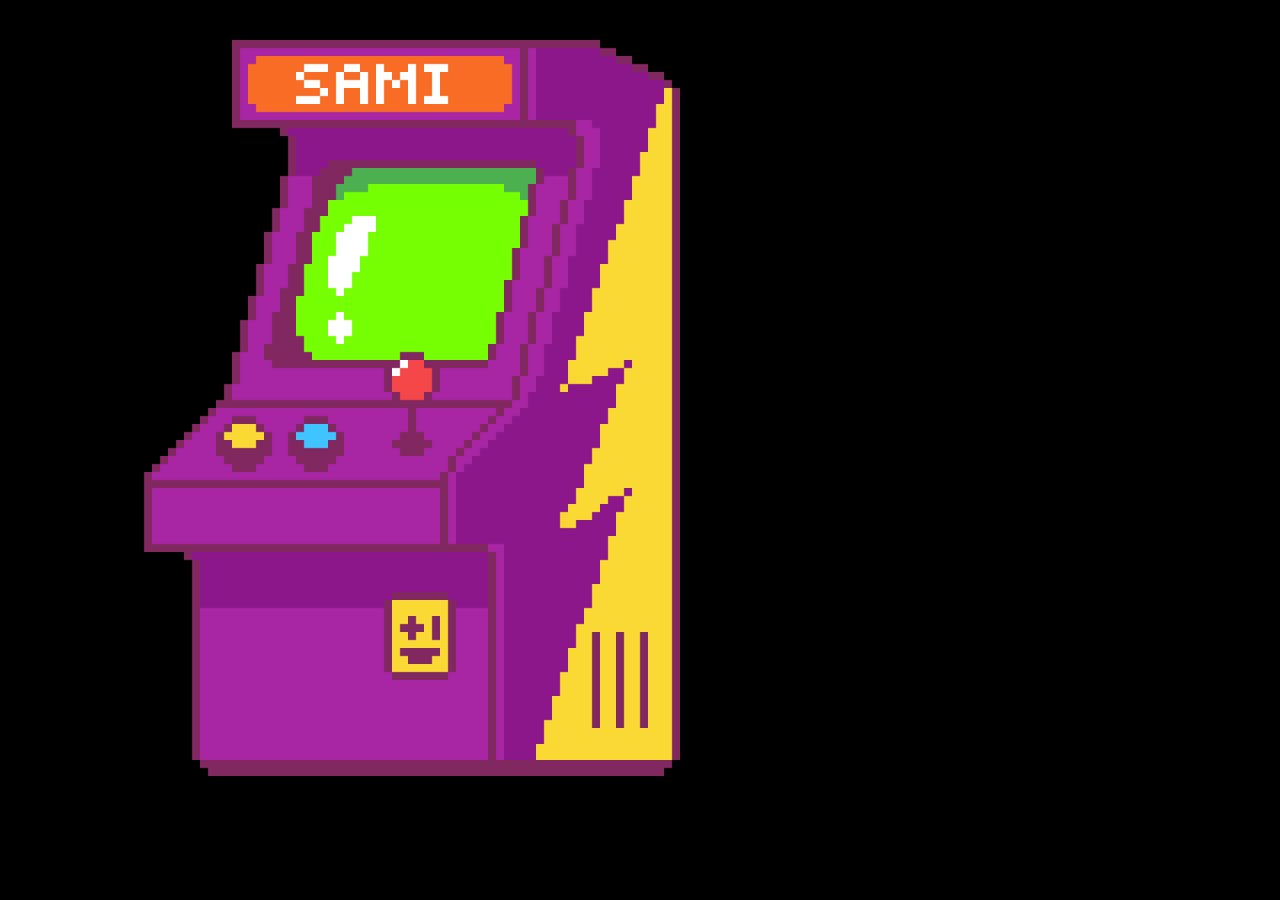
==== index.html @ 6a901428 "FEAT: icono y favicon" ====
<!DOCTYPE html>
<html lang="en">
<head>
    <meta charset="UTF-8">
    <meta http-equiv="X-UA-Compatible" content="IE=edge">
    <meta name="viewport" content="width=device-width, initial-scale=1.0">
    <link rel="icon" href="./statics/img/icon/favicon.png" type="image/png">
    <link rel="stylesheet" href="./statics/styles/basics.css">
    <title>SAMI ARCADE</title>
</head>
<body>
    <div><img src="./statics/img/icon/icon.png" alt="Imagen de la SAMI Arcade" width="800" height="800"></div>
</body>
</html>
---- statics/styles/basics.css ----
body{
    background-color: black;
}
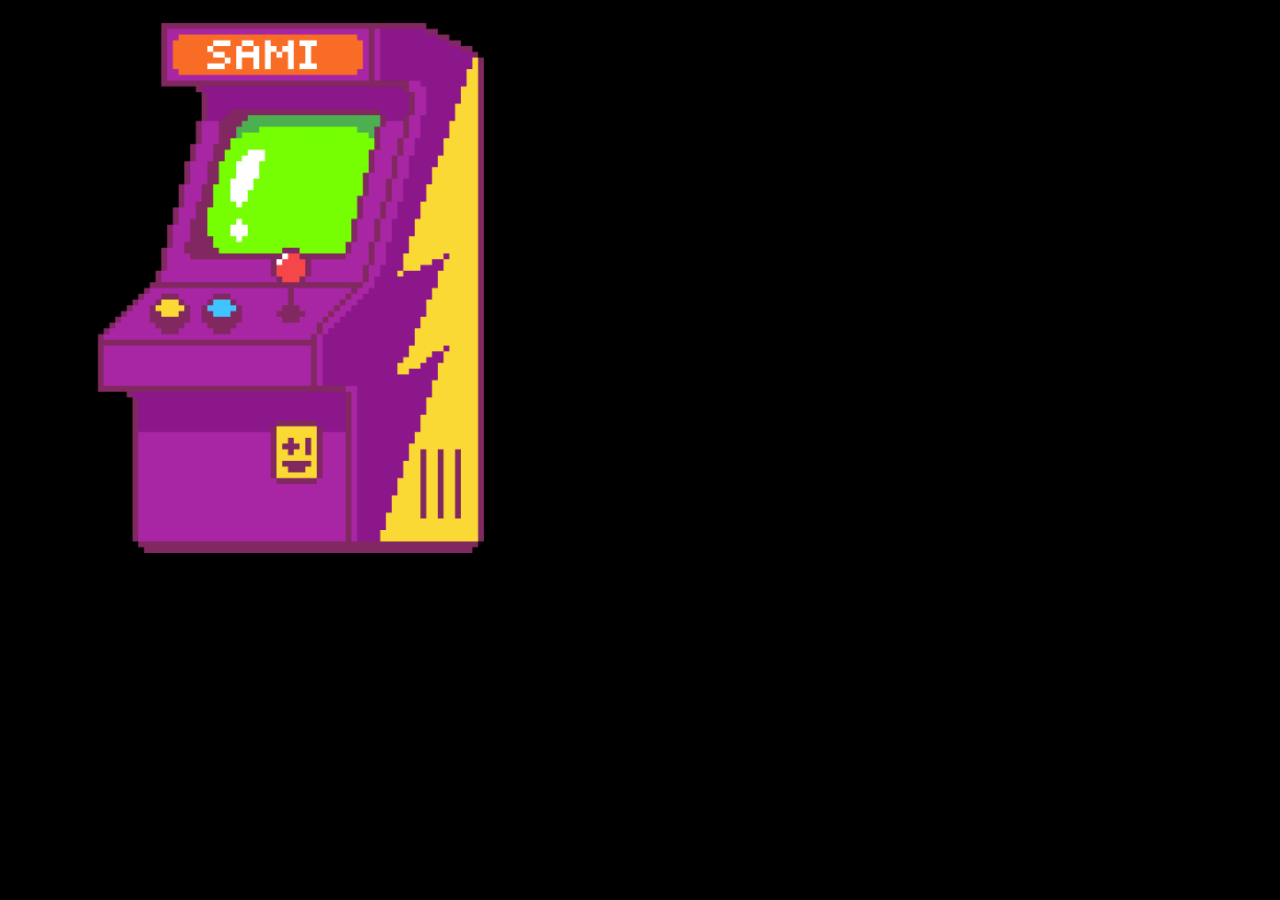
==== commit 189be5eb: "FEAT: creacion de html games" ====
--- a/index.html
+++ b/index.html
@@ -9,6 +9,6 @@
     <title>SAMI ARCADE</title>
 </head>
 <body>
-    <div><img src="./statics/img/icon/icon.png" alt="Imagen de la SAMI Arcade" width="800" height="800"></div>
+    <div><img src="./statics/img/icon/icon.png" alt="Imagen de la SAMI Arcade" height="45%" width="45%"></div>
 </body>
 </html>--- a/statics/styles/basics.css
+++ b/statics/styles/basics.css
@@ -1,3 +1,4 @@
 body{
     background-color: black;
+    margin: 0;
 }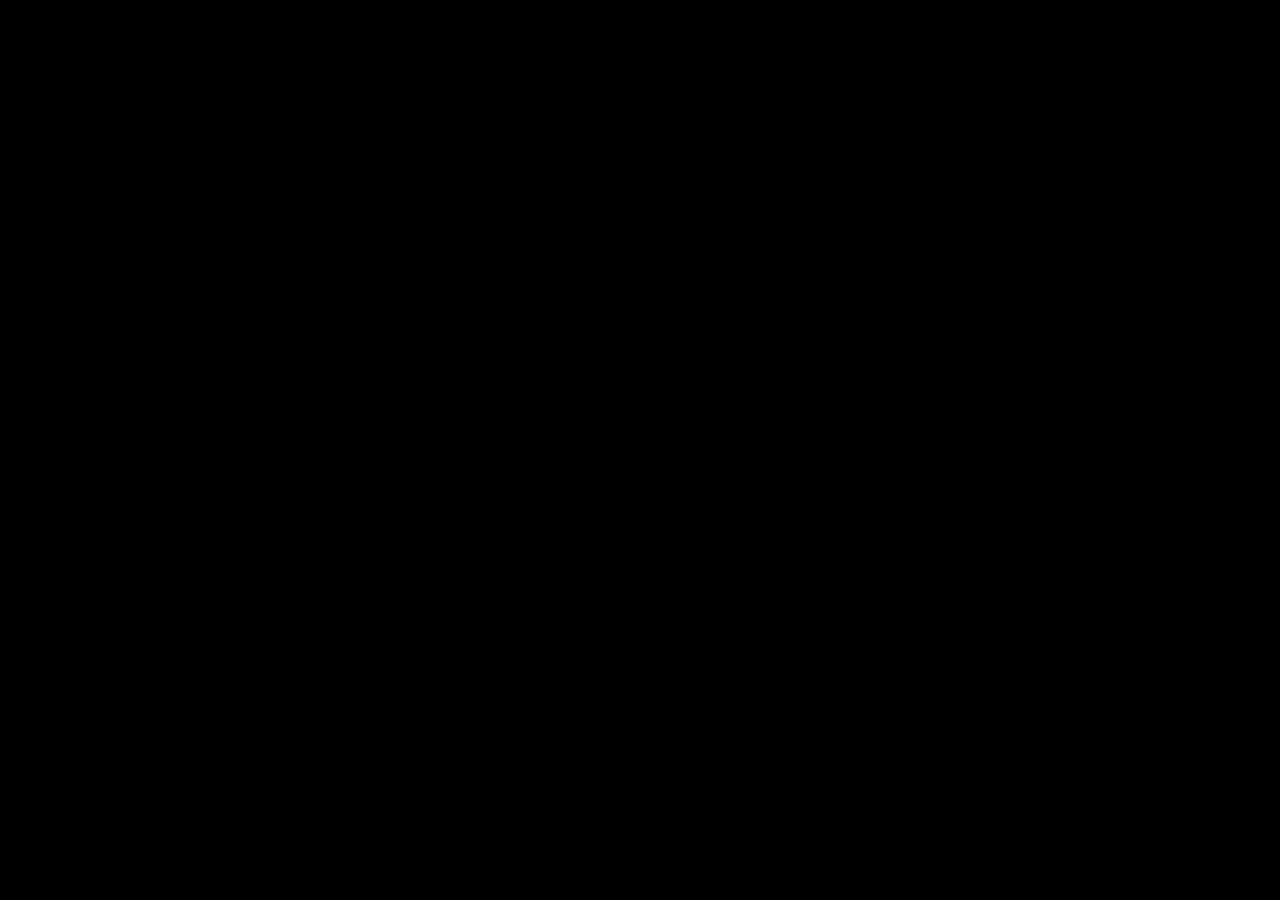
==== commit 89893634: "FEAT animacion" ====
--- a/index.html
+++ b/index.html
@@ -1,14 +1,23 @@
 <!DOCTYPE html>
-<html lang="en">
+<html lang="es">
 <head>
     <meta charset="UTF-8">
     <meta http-equiv="X-UA-Compatible" content="IE=edge">
     <meta name="viewport" content="width=device-width, initial-scale=1.0">
     <link rel="icon" href="./statics/img/icon/favicon.png" type="image/png">
-    <link rel="stylesheet" href="./statics/styles/basics.css">
+    <link rel="stylesheet" href="./statics/styles/animacionIndex.css">
+    <script src="./dynamics/js/animacionIndex.js"></script>
     <title>SAMI ARCADE</title>
 </head>
 <body>
-    <div><img src="./statics/img/icon/icon.png" alt="Imagen de la SAMI Arcade" height="45%" width="45%"></div>
+    <div id="sami">SAMI</div>
+    <div id="muestraSami">SAMI</div>
+    <div id="a1">A</div>
+    <div id="r">R</div>
+    <div id="c">C</div>
+    <div id="a2">A</div>
+    <div id="d">D</div>
+    <div id="e">E</div>
+    <div id="muestra">ARCADE</div>
 </body>
 </html>--- a/statics/styles/animacionIndex.css
+++ b/statics/styles/animacionIndex.css
@@ -0,0 +1,169 @@
+@font-face {
+    font-family: "Shadow";
+    src: url("../fonts/Deep\ Shadow.ttf");
+}
+/* =body----------------------------------------------------------------------- */
+
+body{
+    background-color: rgb(0, 0, 0);
+}
+
+#muestra{
+    position:absolute;
+    top:45%;
+    left: 35%;
+    z-index: 2;
+    color:#A826A4;
+    display: none;
+}
+div{
+    font-family:"Shadow";
+    font-size:60px;
+    padding-top: 0px;
+    margin: 0;
+}
+#sami{
+    position: absolute;
+    font-size:70px;
+    text-align: center;
+    top:-200px;
+    color: #F96D25;
+}
+#muestraSami{
+    font-size:70px;
+    position: absolute;
+    top:21.5%;
+    left:38%;
+    color: #FAD834;
+    display: none;
+}
+.samibaja{
+    animation: sami 2.5s ease 1;
+}
+.blur{
+    animation: blur 2s ease-out infinite;
+    text-shadow:0px 1px 6px transparent,
+        0px 1px 5px rgb(211, 228, 228);
+}
+#a1{
+    position: absolute;
+    left: -200px;
+    padding: 0px;
+    color: #F96D25;
+    animation: moverA1 2s linear 1;
+
+}
+#r{
+    position: absolute;
+    top: -200px;
+    color :#A826A4;
+    animation: moverR 2s linear 1;
+}
+#c{
+    position: absolute;
+    left: -200px;
+    
+    color: #F5464A;
+    animation: moverC 2s linear 1;
+
+}
+#a2{
+    position: absolute;
+    left: -200px;
+    color: #FAD834;
+
+    animation: moverA2 2s linear 1;
+}
+#d{
+    position: absolute;
+    left: -200px;
+    color: #F96D25;
+    animation: moverD 2s linear 1;
+
+}
+#e{
+    position: absolute;
+    left: -200px;
+    color:#822861;
+    animation: moverE 2s linear 1;
+
+}
+
+@keyframes moverA1 {
+    from{
+        margin-left: 100%;
+        margin-top: 45%;
+    }
+    to{
+        margin-left: 49%;
+        margin-top:21%;
+    }
+}
+@keyframes moverR {
+    from{
+        margin-right: 100%;
+        margin-top: 45%;
+    }
+    to{
+        margin-left: 40%;
+        margin-top:36%;
+    }
+}
+@keyframes moverC {
+    from{
+        margin-top: 0%;
+        margin-left: 60%;
+    }
+    to{
+        margin-left: 60%;
+        margin-top:21%;
+    }
+}
+@keyframes moverA2 {
+    from{
+        margin-left: 100%;
+        margin-top: 0%;
+    }
+    to{
+        margin-left: 65%;
+        margin-top:21%;
+    }
+}
+@keyframes moverD {
+    from{
+        margin-left: 50%;
+        margin-bottom: 50%;
+    }
+    to{
+        margin-left: 70%;
+        margin-top:21%;
+    }
+}
+@keyframes moverE {
+    from{
+        margin-left: 74.5%;
+        margin-top: 45%;
+    }
+    to{
+        margin-left: 74.5%;
+        margin-top:21%;
+    }
+}
+@keyframes sami{
+    from {
+        margin-left: 37.5%;
+        margin-top: 0%;
+    }
+    to {
+        margin-left: 37.5%;
+        margin-top:25%;
+    }
+  }
+
+  
+  @keyframes blur{
+    from{
+        text-shadow:
+        0px 1px 6px pink;
+        }
+  }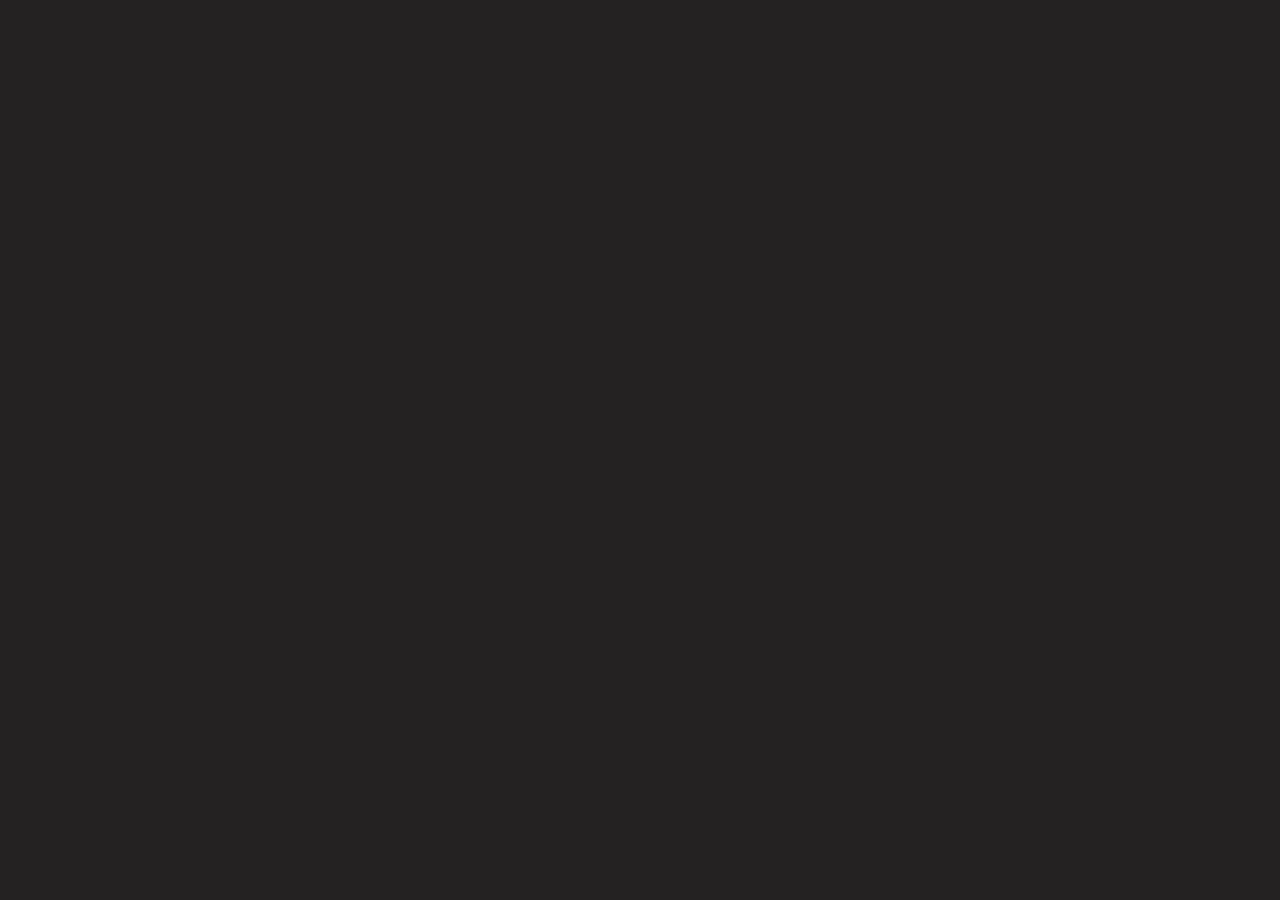
==== commit c03f3b63: "FEAT: Conexion de index con el resto de archivos" ====
--- a/index.html
+++ b/index.html
@@ -6,6 +6,7 @@
     <meta name="viewport" content="width=device-width, initial-scale=1.0">
     <link rel="icon" href="./statics/img/icon/favicon.png" type="image/png">
     <link rel="stylesheet" href="./statics/styles/animacionIndex.css">
+    <link rel="stylesheet" href="./statics/styles/basics.css">
     <script src="./dynamics/js/animacionIndex.js"></script>
     <title>SAMI ARCADE</title>
 </head>
@@ -19,5 +20,6 @@
     <div id="d">D</div>
     <div id="e">E</div>
     <div id="muestra">ARCADE</div>
+    <a href="templates/games.html"><button id="boton">JUGAR</button></a>
 </body>
 </html>--- a/statics/styles/animacionIndex.css
+++ b/statics/styles/animacionIndex.css
@@ -7,13 +7,12 @@
 body{
     background-color: rgb(0, 0, 0);
 }
-
 #muestra{
-    position:absolute;
-    top:45%;
-    left: 35%;
-    z-index: 2;
-    color:#A826A4;
+    position: absolute;
+    color: #A826A4;
+    top: 50%;
+    left: 50%;
+    transform: translate(-50%, -50%);
     display: none;
 }
 div{
@@ -26,16 +25,17 @@
     position: absolute;
     font-size:70px;
     text-align: center;
-    top:-200px;
+    top:-20%;
     color: #F96D25;
 }
 #muestraSami{
-    font-size:70px;
-    position: absolute;
-    top:21.5%;
-    left:38%;
-    color: #FAD834;
-    display: none;
+  font-size:70px;
+  position: absolute;
+  color: #FAD834;
+  top: 35%;
+  left: 50%;
+  transform: translate(-50%, -50%);
+  display: none;
 }
 .samibaja{
     animation: sami 2.5s ease 1;
@@ -47,7 +47,7 @@
 }
 #a1{
     position: absolute;
-    left: -200px;
+    left: -20%;
     padding: 0px;
     color: #F96D25;
     animation: moverA1 2s linear 1;
@@ -55,115 +55,144 @@
 }
 #r{
     position: absolute;
-    top: -200px;
+    top: -20%;
     color :#A826A4;
     animation: moverR 2s linear 1;
 }
 #c{
     position: absolute;
-    left: -200px;
-    
+    left: -20%;
     color: #F5464A;
     animation: moverC 2s linear 1;
 
 }
 #a2{
     position: absolute;
-    left: -200px;
+    left: -20%;
     color: #FAD834;
 
     animation: moverA2 2s linear 1;
 }
 #d{
     position: absolute;
-    left: -200px;
+    left: -20%;
     color: #F96D25;
     animation: moverD 2s linear 1;
 
 }
 #e{
     position: absolute;
-    left: -200px;
+    left: -20%;
     color:#822861;
     animation: moverE 2s linear 1;
 
 }
 
+button{
+    position: absolute;
+    left: 45%;
+    top: 75%;
+    border:none;
+    border-radius: 1em 0 1em 0;
+    width: 120px;
+    height: 60px;
+    background-color: #F5464A;
+    display: none;
+}
+button:hover{
+    background: rgb(131,58,180);
+    background: linear-gradient(90deg, rgba(131,58,180,1) 0%, rgba(253,29,29,1) 50%, rgba(252,176,69,1) 100%);
+    color: white;
+}
+
 @keyframes moverA1 {
     from{
-        margin-left: 100%;
-        margin-top: 45%;
+      top: 0%;
+      left: 0%;
+      transform: translate(-50%, -50%);
     }
     to{
-        margin-left: 49%;
-        margin-top:21%;
+      top: 50%;
+      left: 39%;
+      transform: translate(-50%, -50%);
     }
 }
 @keyframes moverR {
     from{
-        margin-right: 100%;
-        margin-top: 45%;
+      top: 100%;
+      left: 0%;
+      transform: translate(-50%, -50%);
     }
     to{
-        margin-left: 40%;
-        margin-top:36%;
+      top: 50%;
+      left: 43%;
+      transform: translate(-50%, -50%);
     }
 }
 @keyframes moverC {
     from{
-        margin-top: 0%;
-        margin-left: 60%;
+      top: 100%;
+      left: 48%;
+      transform: translate(-50%, -50%);
     }
     to{
-        margin-left: 60%;
-        margin-top:21%;
+      top: 50%;
+      left: 48%;
+      transform: translate(-50%, -50%);
     }
 }
 @keyframes moverA2 {
     from{
-        margin-left: 100%;
-        margin-top: 0%;
+      top: 0%;
+      left: 52%;
+      transform: translate(-50%, -50%);
     }
     to{
-        margin-left: 65%;
-        margin-top:21%;
+      top: 50%;
+      left: 52%;
+      transform: translate(-50%, -50%);
+
     }
 }
 @keyframes moverD {
     from{
-        margin-left: 50%;
-        margin-bottom: 50%;
+      top: 50%;
+      left: 0%;
+      transform: translate(-50%, -50%);
     }
     to{
-        margin-left: 70%;
-        margin-top:21%;
+      top: 50%;
+      left: 57%;
+      transform: translate(-50%, -50%);
     }
 }
 @keyframes moverE {
     from{
-        margin-left: 74.5%;
-        margin-top: 45%;
+      top: 100%;
+      left: 100%;
+      transform: translate(-50%, -50%);
     }
     to{
-        margin-left: 74.5%;
-        margin-top:21%;
+      top: 50%;
+      left: 61%;
+      transform: translate(-50%, -50%);
     }
 }
 @keyframes sami{
     from {
-        margin-left: 37.5%;
-        margin-top: 0%;
+      top: 0%;
+      left: 50%;
+      transform: translate(-50%, -50%);
     }
     to {
-        margin-left: 37.5%;
-        margin-top:25%;
+      top: 35%;
+      left: 50%;
+      transform: translate(-50%, -50%);
     }
   }
-
-  
   @keyframes blur{
     from{
         text-shadow:
         0px 1px 6px pink;
         }
-  }+  }
--- a/statics/styles/basics.css
+++ b/statics/styles/basics.css
@@ -0,0 +1,93 @@
+/*=FUENTES
+---------------------------------------------*/
+/*ESPECIALES*/
+@font-face {
+    font-family:"m23";
+    src: url("../fonts/m23.TTF");
+}
+/*=COLORES
+---------------------------------------------*/
+:root{
+    --rojo: #F54644;
+    --amarillo: #FAD834;
+    --naranja: #F96D25;
+    --morado2: #822861;
+    --morado1: #A826A4;
+    --blanco: white;
+}
+body{
+    background-color: #242222;
+    margin: 0;
+}
+
+h1{
+    font-family:"m23";
+}
+h2{
+    font-family:"m23";
+}
+#trofeo{
+    width: 45px;
+    height: 45px;
+}
+#SAMI{
+    font-family:"m23";
+    font-size:32px;
+    color: white;
+}
+.barra{
+    font-size:32px;
+    margin-bottom: 0%;
+}
+#SAMI:hover{
+    color: var(--amarillo);
+}
+.barra:hover,i:hover, #boton:hover{
+    color: white;
+}
+#logo:hover{
+    width: 50px;
+    height: 50px;
+    padding-top: 0px;
+    padding-bottom: 0px;
+}
+#titulo{
+    font-size:50px;
+
+    height: 70px;
+    width: 538px;
+    padding-top: 5px;
+    background-color: var(--naranja);
+    border-radius: 10px;
+
+    grid-column-start: 8;
+    grid-column-end: 8;
+    grid-row-start: 1;
+    grid-row-end: 1; 
+    text-align: center;
+}
+.subtitulo{
+    font-size: 32px;
+
+    height: 49px;
+    width: 513px;
+    background-color: var(--amarillo);
+    border-radius: 10px;
+
+    text-align: center;
+}
+#logo{
+    width: 45px;
+    height: 45px;
+}
+#footer{
+    bottom: 100%;
+    font-family: "m23";
+    display: flex;
+    flex-direction: row;
+    flex-wrap: nowrap;
+    justify-content: center;
+    background-color: var(--rojo);
+    color: white;
+}
+
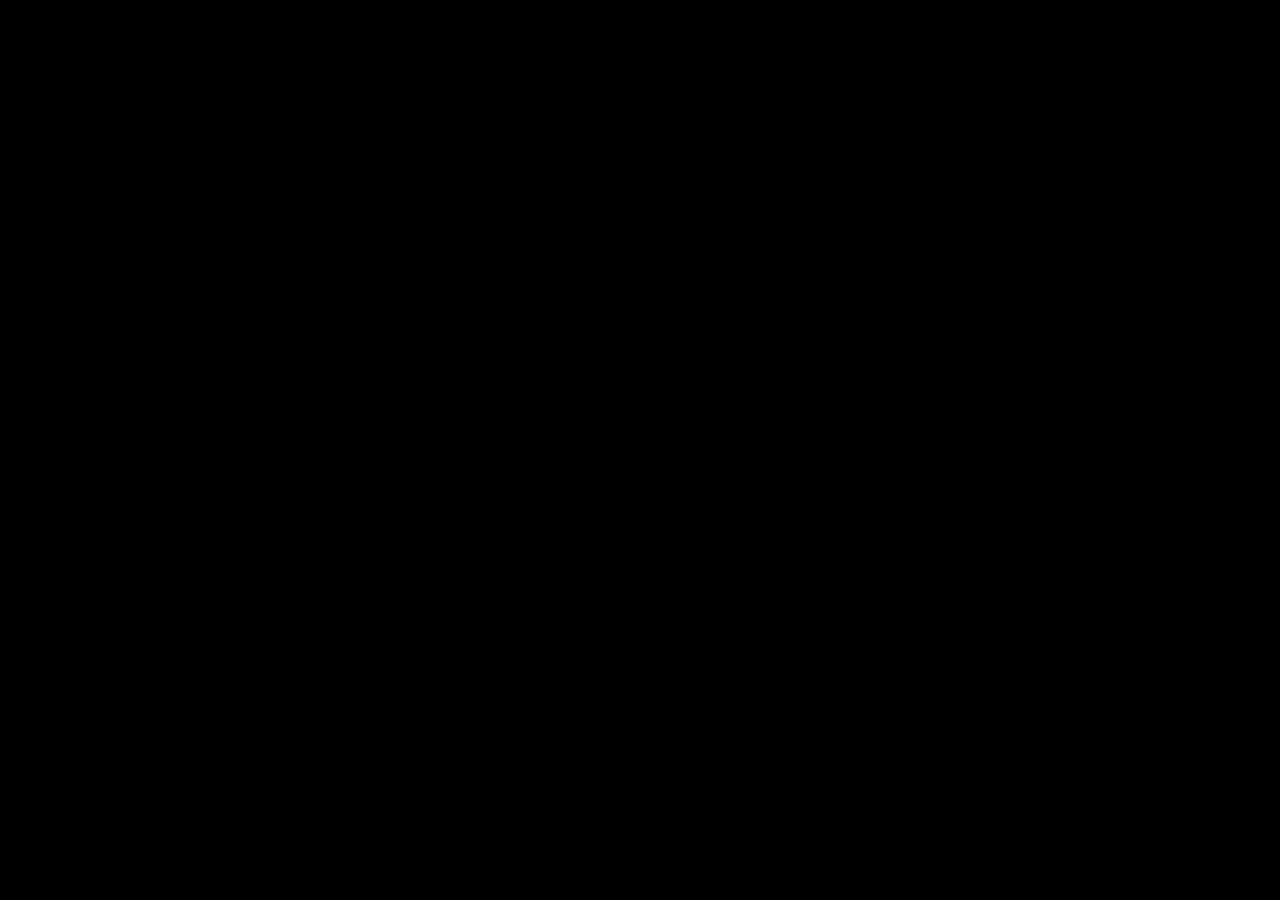
==== commit 26e195b9: "FIX animacion" ====
--- a/index.html
+++ b/index.html
@@ -5,21 +5,23 @@
     <meta http-equiv="X-UA-Compatible" content="IE=edge">
     <meta name="viewport" content="width=device-width, initial-scale=1.0">
     <link rel="icon" href="./statics/img/icon/favicon.png" type="image/png">
+    <link rel="stylesheet" href="./statics/styles/basics.css">
     <link rel="stylesheet" href="./statics/styles/animacionIndex.css">
-    <link rel="stylesheet" href="./statics/styles/basics.css">
     <script src="./dynamics/js/animacionIndex.js"></script>
     <title>SAMI ARCADE</title>
 </head>
 <body>
     <div id="sami">SAMI</div>
     <div id="muestraSami">SAMI</div>
-    <div id="a1">A</div>
-    <div id="r">R</div>
-    <div id="c">C</div>
-    <div id="a2">A</div>
-    <div id="d">D</div>
-    <div id="e">E</div>
+    <div id="a1" class="letras">A</div>
+    <div id="r"  class="letras">R</div>
+    <div id="c"  class="letras">C</div>
+    <div id="a2" class="letras">A</div>
+    <div id="d" class="letras">D</div>
+    <div id="e" class="letras">E</div>
     <div id="muestra">ARCADE</div>
+    <img id="muestraizq" src="statics/img/icon/icon.png" alt="Máquna de juegos">
+    <img id="muestrader" src="statics/img/icon/icon2.png" alt="Máquina de juegos">
     <a href="templates/games.html"><button id="boton">JUGAR</button></a>
 </body>
 </html>--- a/statics/styles/animacionIndex.css
+++ b/statics/styles/animacionIndex.css
@@ -87,16 +87,38 @@
     animation: moverE 2s linear 1;
 
 }
+#muestraizq{
+  padding: 0%;
+  position: absolute;
+  left: 15%;
+  top: 50%;
+  width: 30%;
+  height: 80%;
+  transform: translate(-50%, -50%);
+  display: none;
+}
+#muestrader{
+  padding:0%;
+  position: absolute;
+  left: 85%;
+  top: 50%;
+  width: 30%;
+  height: 80%;
+  transform: translate(-50%, -50%);
+  display: none;
+}
 
 button{
-    position: absolute;
-    left: 45%;
+    font-family:"m23";
+    position: absolute;
+    left: 50%;
     top: 75%;
     border:none;
     border-radius: 1em 0 1em 0;
     width: 120px;
     height: 60px;
     background-color: #F5464A;
+    transform: translate(-50%, -50%);
     display: none;
 }
 button:hover{
@@ -104,7 +126,9 @@
     background: linear-gradient(90deg, rgba(131,58,180,1) 0%, rgba(253,29,29,1) 50%, rgba(252,176,69,1) 100%);
     color: white;
 }
-
+.none{
+  display: none;
+}
 @keyframes moverA1 {
     from{
       top: 0%;
@@ -189,10 +213,33 @@
       left: 50%;
       transform: translate(-50%, -50%);
     }
-  }
-  @keyframes blur{
+}
+@keyframes blur{
     from{
         text-shadow:
         0px 1px 6px pink;
         }
-  }
+}
+
+/* =Mquery
+    -----------------------------------------------*/
+    @media screen and (max-width:700px){
+      #muestrader{
+        left: -100%;
+        display: block;
+      }
+      #muestraizq{
+        left: -100%;
+        display: block;
+      }
+      div{
+          font-size:40px;
+      }
+      #sami{
+          font-size:50px;
+      }
+      #muestraSami{
+        font-size:50px;
+    
+      }
+    }